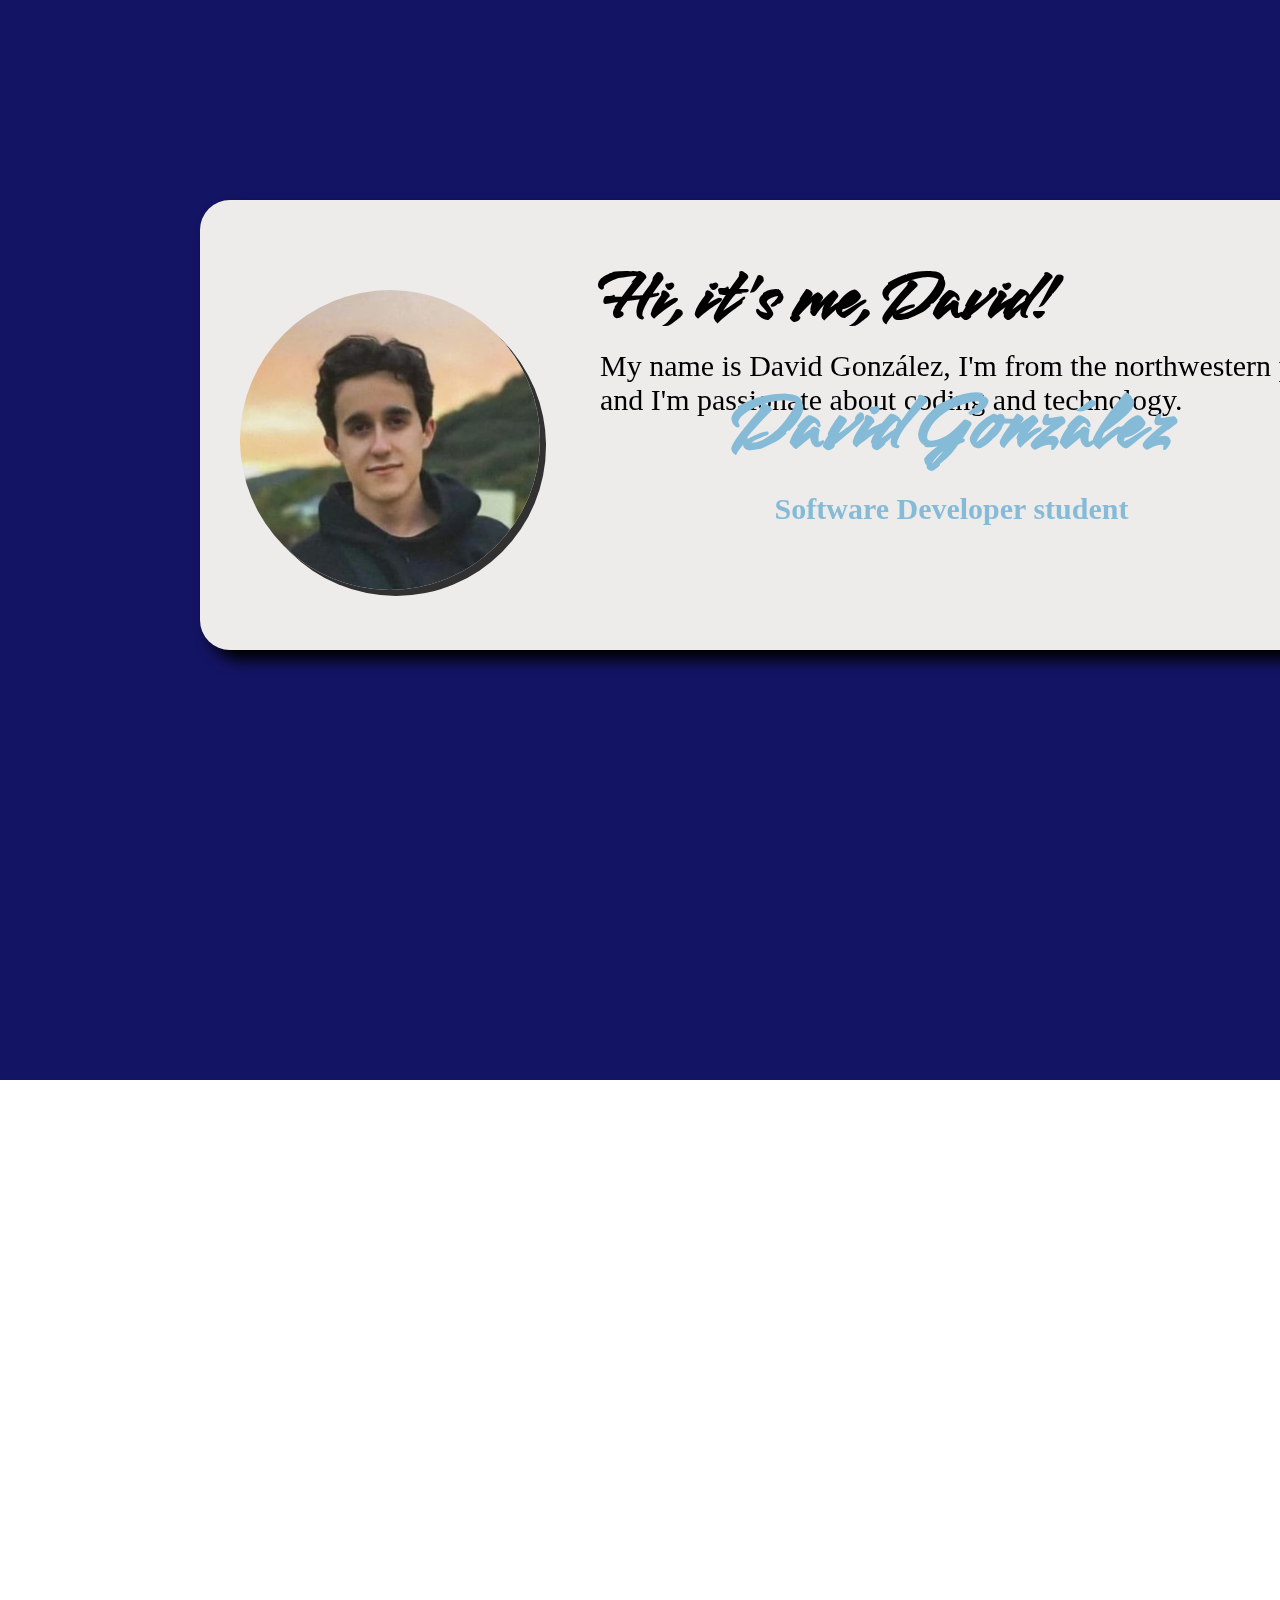
==== index.html @ 3174e76a "Update index.html" ====
<!DOCTYPE html>
<html lang="en">
    
    <head>
        <link rel="stylesheet" type="text/css" href="CSS/css.css">
        <meta name="viewport" content="width=device-width, initial-scale=1.0">
        <link rel="preconnect" href="https://fonts.googleapis.com">
        <link rel="preconnect" href="https://fonts.gstatic.com" crossorigin>
        <link href="https://fonts.googleapis.com/css2?family=Smooch&display=swap" rel="stylesheet">
    </head>
    
    <body>

        <nav>

        </nav>
        
            
            <div id="pantallaInicial">
                <div id="nombre">
                    <h1>David González</h1>
                    <h2>Software Developer student</h2>
                    <br>
                    <div id="aboutMeButton">
                        <a href="#marcador1">About me</a>
                    </div>
                </div>
            </div>
            <div id="marcador1"></div>
            <div id="aboutMeLimit">
                <div id="aboutMe">
                    <div id="whiteBackground">
                        <img src="IMG/perfil.jpg" alt="Profile Picture">
                        <h2>Hi, it's me, David!</h2>
                        <p>
                            
                            My name is David González, I'm from the northwestern part of Spain, 21 years old,<br>
                            and I'm passionate about coding and technology.
                        </p>
                    </div> 
                </div>
            </div>
            

    </body>

</html>
---- CSS/css.css ----
@keyframes aparecerSombraTexto {
    0% {
      text-shadow:0px 0px 7px rgb(0, 0, 0);
    }
    100% {
        text-shadow: 10px 10px 7px rgb(0, 0, 0);
    }
  }
  @keyframes aparecerTexto {
    0% {
        opacity: 0;
    }
    100% {
        opacity: 1;
    }
  }
  @keyframes aparecerSombraCaja {
    0% {
      box-shadow:2px 2px 7px rgb(0, 0, 0);
    }
    100% {
        box-shadow: 10px 10px 15px rgb(0, 0, 0);
    }
  }

*{
    margin: 0px;
    padding: 0px;
}
html{
    scroll-behavior: smooth;
}
body{
    height: 4000px;
    

}
#pantallaInicial{
    position: absolute;
    top: 0px;
    z-index: 1;
    width: 1903px;
    height: 1200px;
    background: url("../IMG/prueba.png") repeat 0 0;
    background-position: center;
}
#nombre{
    position: absolute;
    left: 50%;
    top: 40%;
    transform: translate(-50%, -50%);
    text-align: center;

}
#nombre h1, #nombre h2{
    margin: 10px auto;
}

#nombre h1{
    font-family: 'Smooch', cursive;
    font-size: 80px;
    color: rgb(134, 187, 216);
    animation: 1s ease-out 1s 1 aparecerSombraTexto, 3s ease-out 0s 1 aparecerTexto;
    animation-fill-mode: forwards; 
    
}
#nombre h2{
    font-size: 30px;
    color: rgb(134, 187, 216);
    animation: 1s ease-out 1s 1 aparecerSombraTexto, 3s ease-out 0s 1 aparecerTexto;
    animation-fill-mode: forwards; 
}

#nombre a{
    opacity: 0;
    width: 100px;
    height: 40px;
    border: 3px solid rgb(97, 123, 170);
    text-decoration: none;
    display: block;
    margin: auto;
    line-height: 40px;
    color: rgb(134, 187, 216);
    border-radius: 4px;
    animation: 1s ease-out 3s 1 aparecerSombraTexto, 2s ease-out 3s 1 aparecerTexto,1s ease-out 3s 1 aparecerSombraCaja;
    animation-fill-mode: forwards; 
}

#marcador1{
    position: absolute;
    top: 1200px;
}

#aboutMeLimit{
    height: 2280px;
}

#aboutMe{
    position: sticky;
    top: 0px;
    left: 0px;
    height: 1080px;
    z-index: 0;
    background-color: rgb(20, 20, 100);
}
#whiteBackground{
    position: sticky;
    top:200px;
    margin-left: 200px;
    background-color:rgb(238, 236, 235) ;
    width: 1703px;
    height: 200px;
    border-top-left-radius:30px ;
    border-bottom-left-radius:30px ;
    padding-top: 50px;
    padding-bottom: 200px;
    box-shadow: 10px 10px 15px rgb(0, 0, 0);
    display:block;
}

#whiteBackground h2{
    font-family: 'Smooch', cursive;
    font-size: 70px;
}

#whiteBackground p{
    font-size: 30px;
}

#whiteBackground h2,p{
    margin-left: 400px;
}

#whiteBackground img{
    position: absolute;
    border-radius: 50%;
    width: 300px;
    height: 300px;
    margin: 40px;
    box-shadow: 6px 6px 0px rgb(49, 49, 49);
}
/* 
$midnight-blue: rgba(20, 11, 92, 1);
$russian-violet: rgba(15, 8, 68, 1);
$rhythm: rgba(108, 111, 127, 1);
$gainsboro: rgba(219, 217, 219, 1);
$platinum: rgba(229, 235, 234, 1);

$cool-grey: rgba(140, 136, 172, 1);
$midnight-blue: rgba(20, 20, 100, 1);
$isabelline: rgba(238, 236, 235, 1);
$midnight-blue-2: rgba(19, 10, 88, 1);
$lavender-gray: rgba(185, 181, 200, 1);
*/
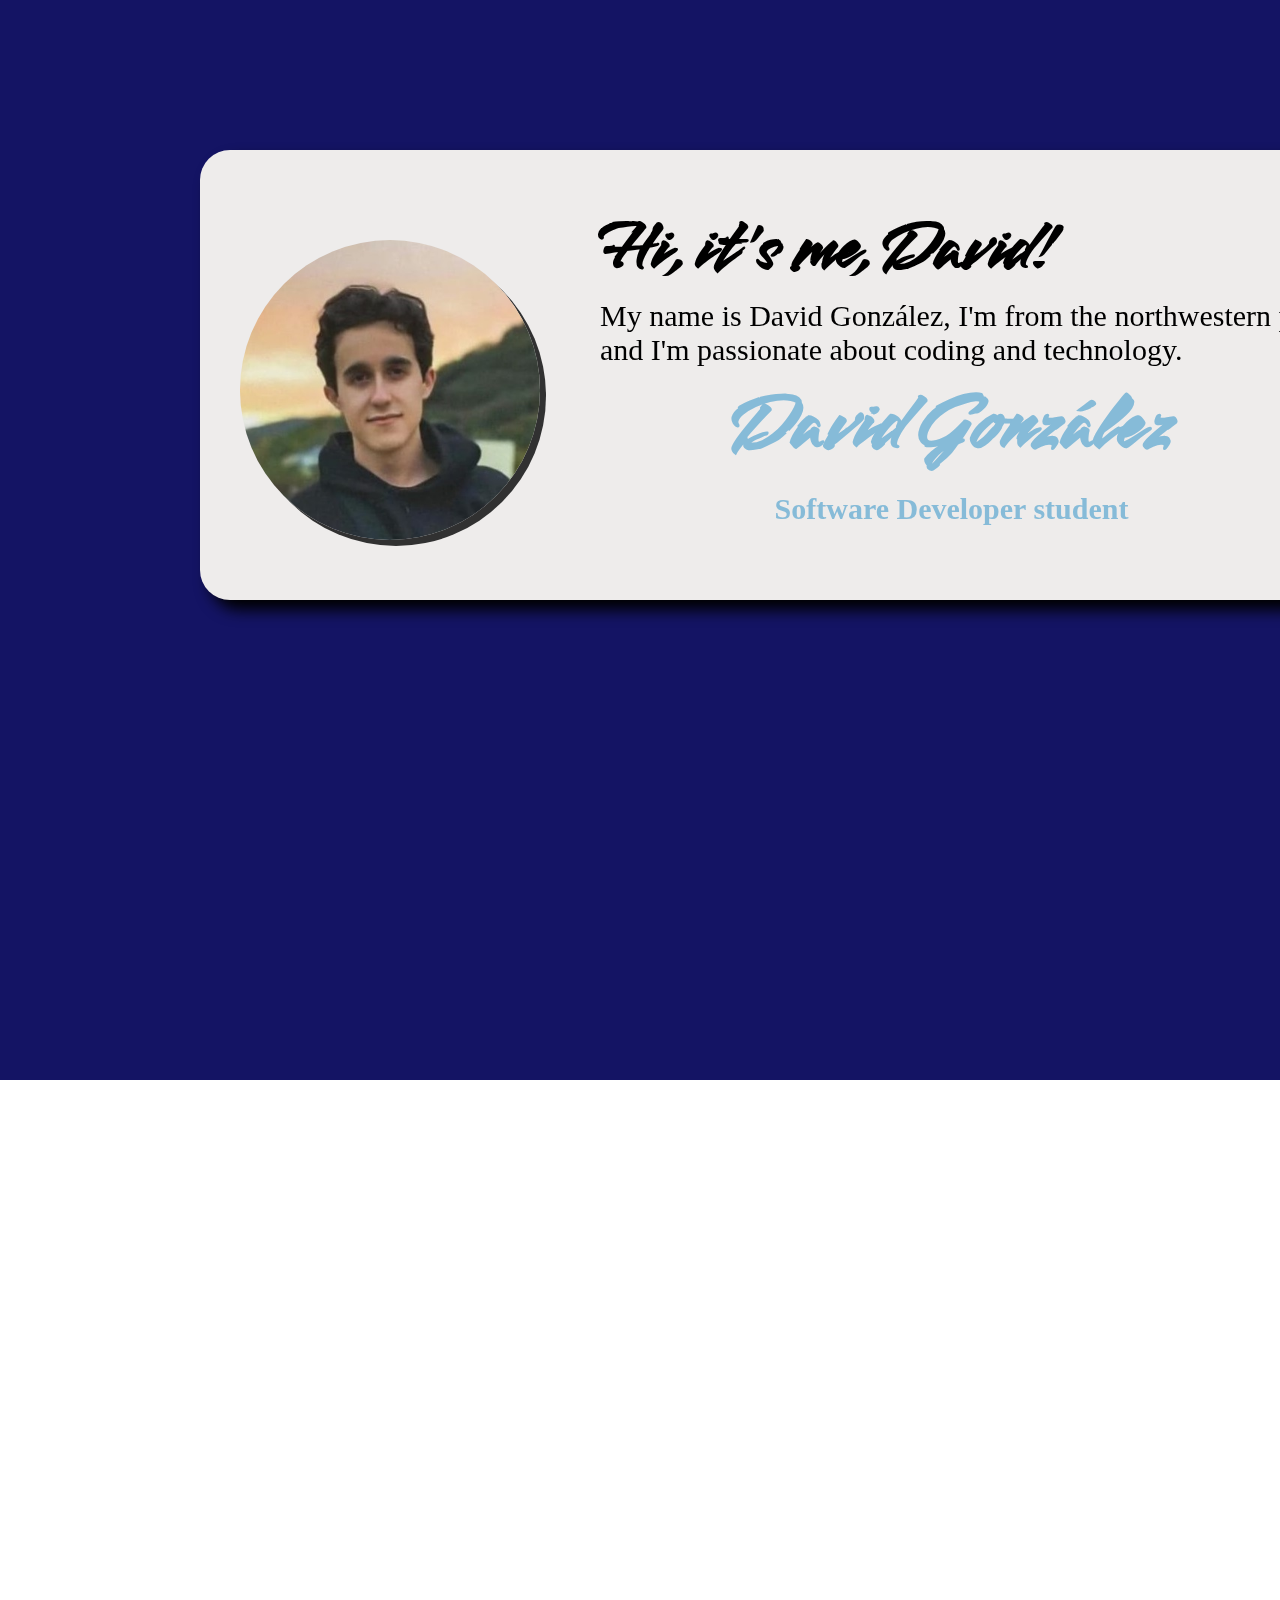
==== commit a660e119: "Update index.html" ====
--- a/index.html
+++ b/index.html
@@ -2,6 +2,7 @@
 <html lang="en">
     
     <head>
+        <script src="./JS/js.js"> </script>
         <link rel="stylesheet" type="text/css" href="CSS/css.css">
         <meta name="viewport" content="width=device-width, initial-scale=1.0">
         <link rel="preconnect" href="https://fonts.googleapis.com">
@@ -10,7 +11,7 @@
     </head>
     
     <body>
-
+        
         <nav>
 
         </nav>
@@ -29,19 +30,19 @@
             <div id="marcador1"></div>
             <div id="aboutMeLimit">
                 <div id="aboutMe">
-                    <div id="whiteBackground">
-                        <img src="IMG/perfil.jpg" alt="Profile Picture">
-                        <h2>Hi, it's me, David!</h2>
-                        <p>
-                            
-                            My name is David González, I'm from the northwestern part of Spain, 21 years old,<br>
-                            and I'm passionate about coding and technology.
-                        </p>
-                    </div> 
+                    <div id="whiteBackgroundLimit">
+                        <div id="whiteBackground">
+                            <img src="IMG/perfil.jpg" alt="Profile Picture">
+                            <h2>Hi, it's me, David!</h2>
+                            <p>
+                                
+                                My name is David González, I'm from the northwestern part of Spain, 21 years old,<br>
+                                and I'm passionate about coding and technology.
+                            </p>
+                        </div> 
+                    </div>
                 </div>
             </div>
             
 
     </body>
-
-</html>
--- a/CSS/css.css
+++ b/CSS/css.css
@@ -22,6 +22,8 @@
         box-shadow: 10px 10px 15px rgb(0, 0, 0);
     }
   }
+
+  
 
 *{
     margin: 0px;
@@ -103,6 +105,9 @@
     z-index: 0;
     background-color: rgb(20, 20, 100);
 }
+#whiteBackgroundLimit{
+    height: 600px;
+}
 #whiteBackground{
     position: sticky;
     top:200px;
@@ -145,7 +150,6 @@
 $rhythm: rgba(108, 111, 127, 1);
 $gainsboro: rgba(219, 217, 219, 1);
 $platinum: rgba(229, 235, 234, 1);
-
 $cool-grey: rgba(140, 136, 172, 1);
 $midnight-blue: rgba(20, 20, 100, 1);
 $isabelline: rgba(238, 236, 235, 1);
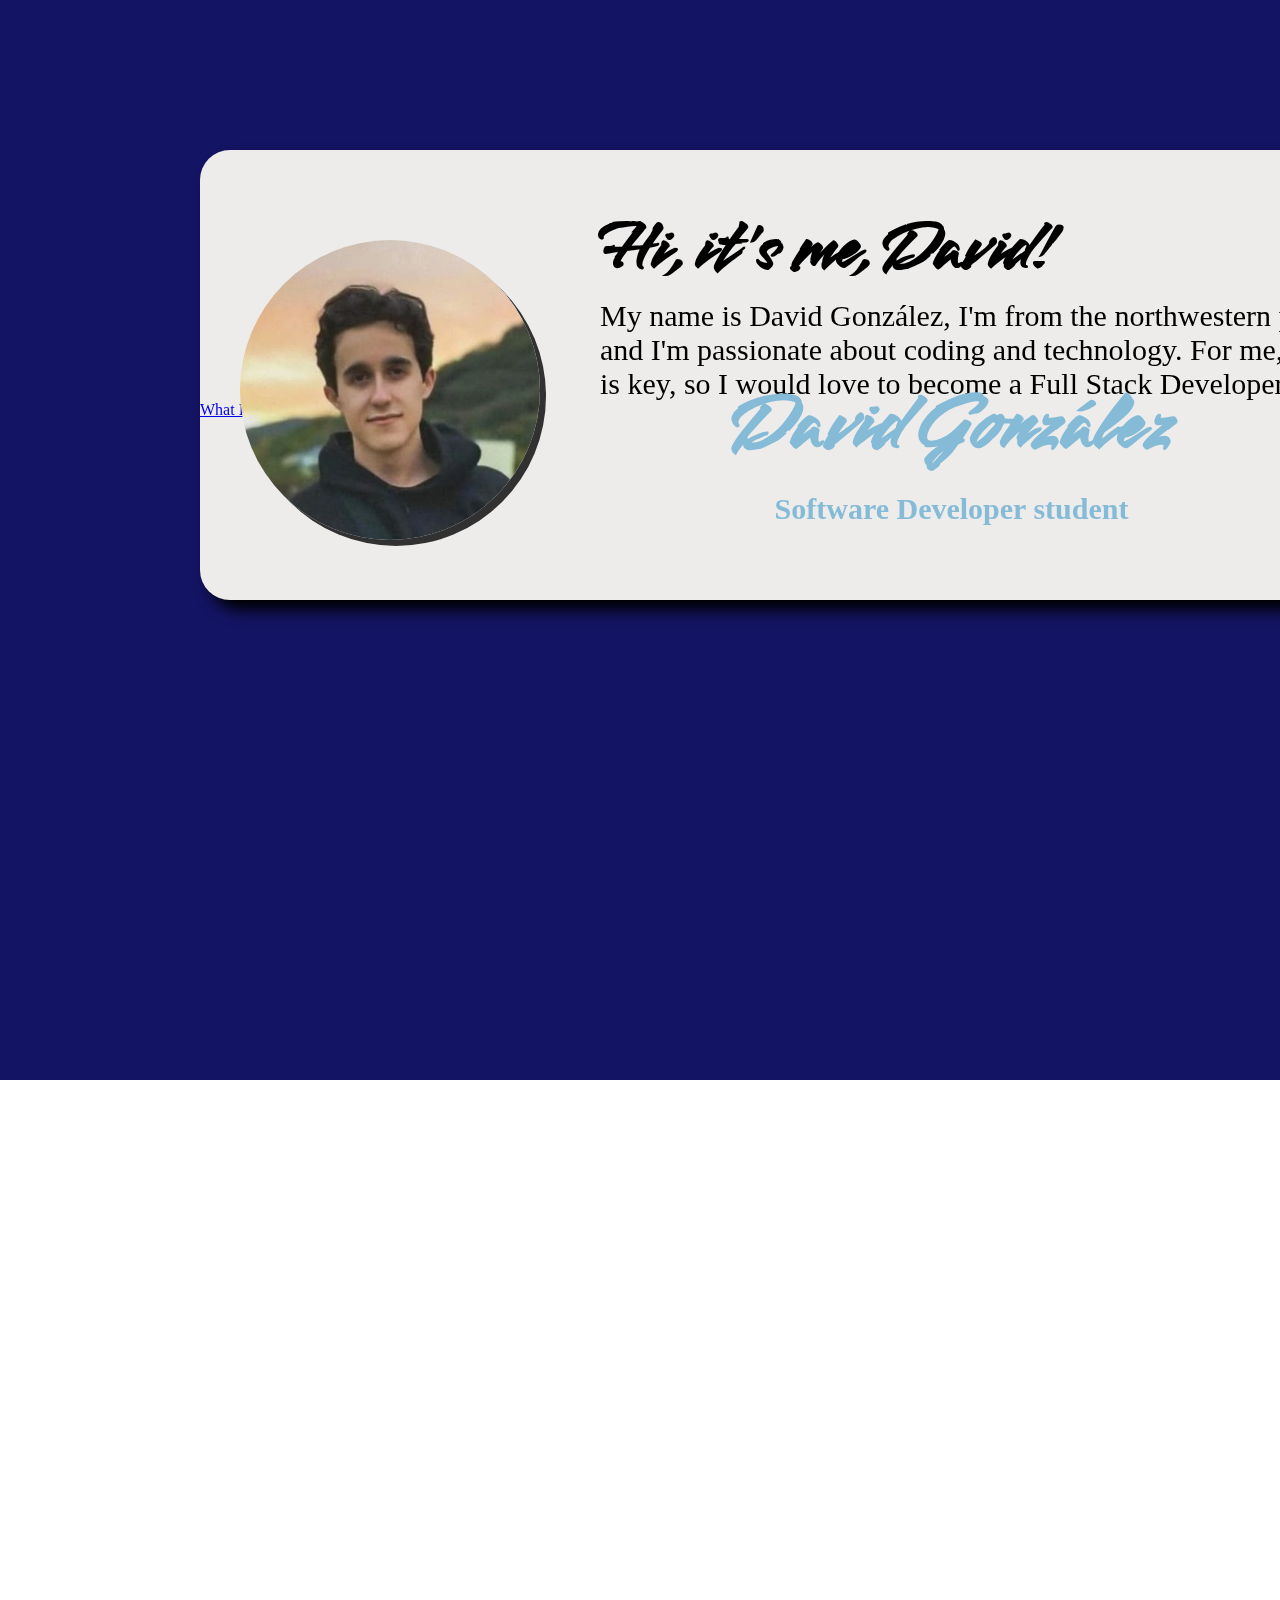
==== commit e619b1ad: "Update index.html" ====
--- a/index.html
+++ b/index.html
@@ -37,12 +37,17 @@
                             <p>
                                 
                                 My name is David González, I'm from the northwestern part of Spain, 21 years old,<br>
-                                and I'm passionate about coding and technology.
+                                and I'm passionate about coding and technology. For me, design and functionality<br>
+                                is key, so I would love to become a Full Stack Developer some day, now I'm studying.
                             </p>
+                            <div id="studyButton">
+                               <a href="#marcador2">What I'm Studying?</a>
+                            </div>
                         </div> 
                     </div>
                 </div>
             </div>
+            <div id="marcador2"></div>
             
 
     </body>
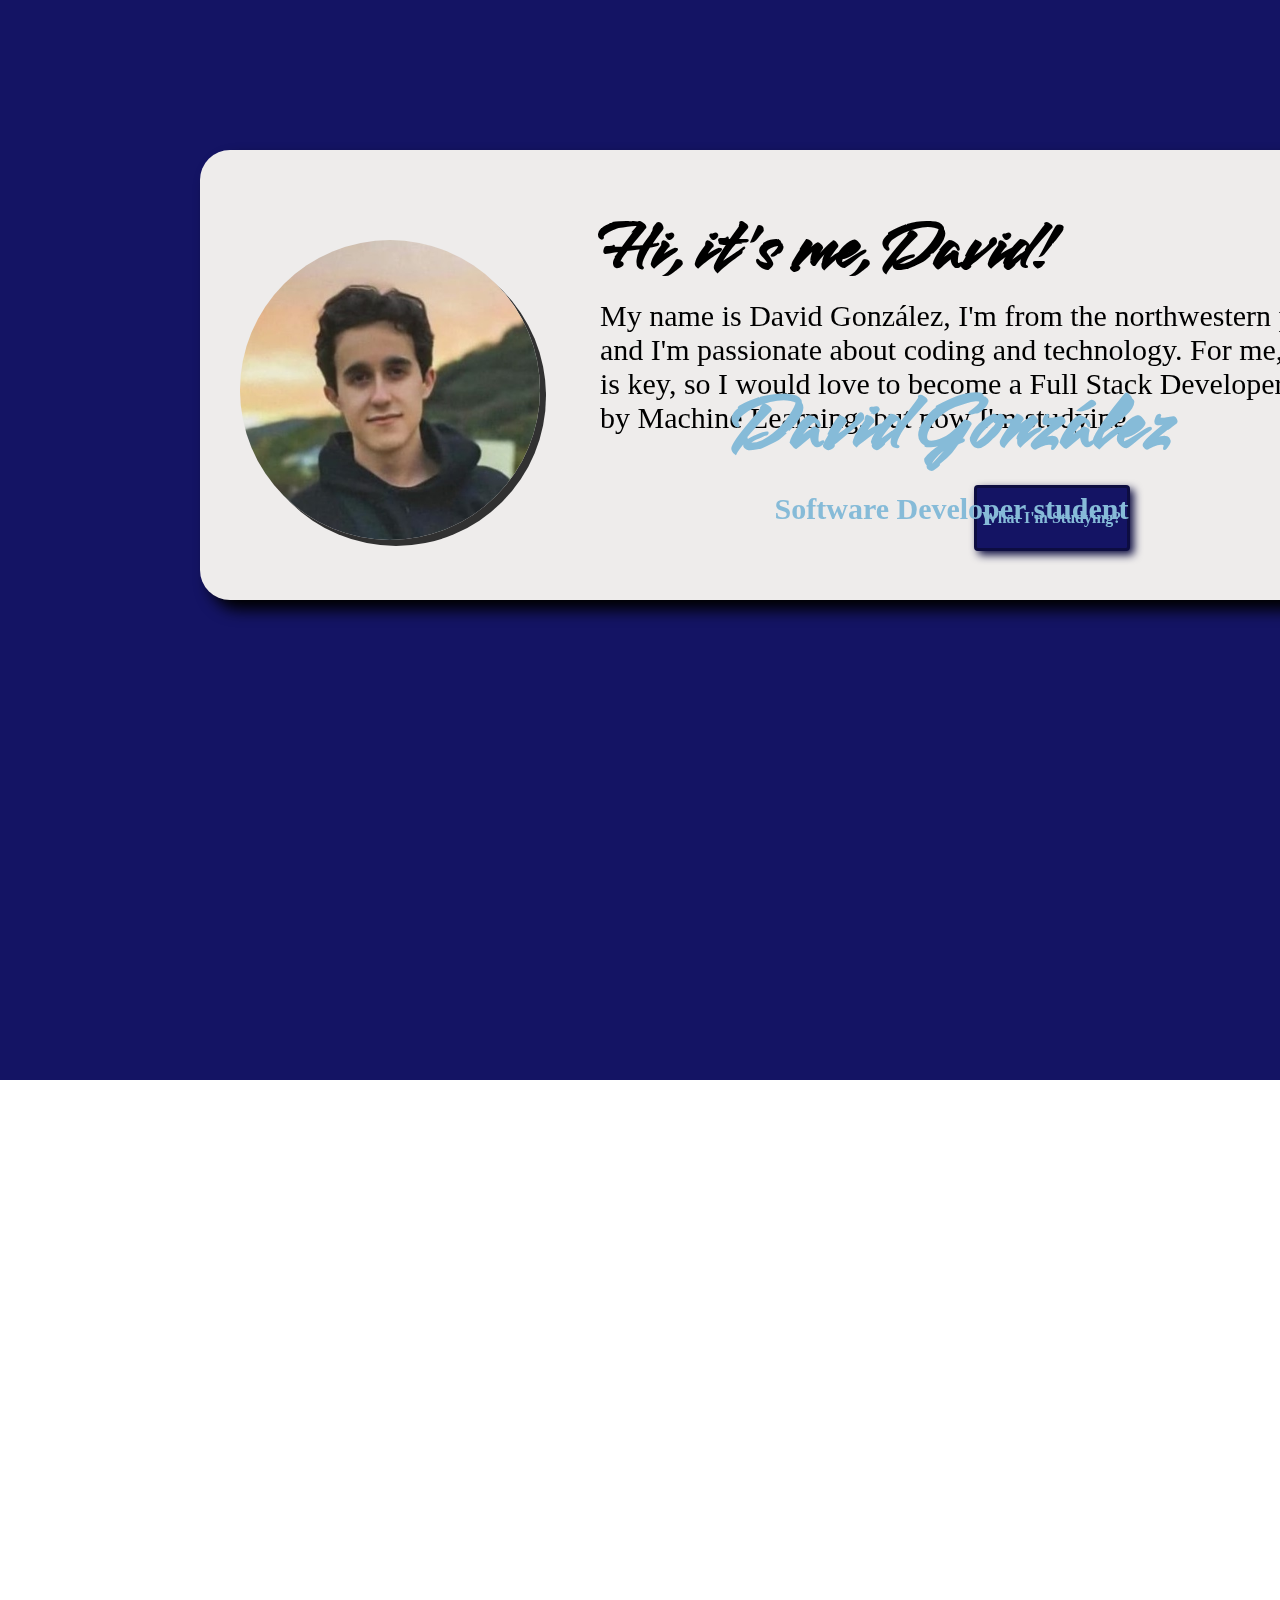
==== commit 1681d293: "Update index.html" ====
--- a/index.html
+++ b/index.html
@@ -38,7 +38,8 @@
                                 
                                 My name is David González, I'm from the northwestern part of Spain, 21 years old,<br>
                                 and I'm passionate about coding and technology. For me, design and functionality<br>
-                                is key, so I would love to become a Full Stack Developer some day, now I'm studying.
+                                is key, so I would love to become a Full Stack Developer some day and I'm intrigued<br>
+                                by Machine Learning, but now I'm studying.
                             </p>
                             <div id="studyButton">
                                <a href="#marcador2">What I'm Studying?</a>
--- a/CSS/css.css
+++ b/CSS/css.css
@@ -86,6 +86,7 @@
     border-radius: 4px;
     animation: 1s ease-out 3s 1 aparecerSombraTexto, 2s ease-out 3s 1 aparecerTexto,1s ease-out 3s 1 aparecerSombraCaja;
     animation-fill-mode: forwards; 
+    font-weight: 800;
 }
 
 #marcador1{
@@ -144,6 +145,21 @@
     margin: 40px;
     box-shadow: 6px 6px 0px rgb(49, 49, 49);
 }
+#studyButton a{
+    width: 150px;
+    height: 60px;
+    background-color: rgb(20, 20, 100) ;
+    border: 3px solid rgb(13, 13, 65);
+    text-decoration: none;
+    display: block;
+    margin: 50px auto;
+    line-height: 60px;
+    color: rgb(134, 187, 216);
+    border-radius: 4px;
+    text-align: center;
+    box-shadow: 4px 4px 8px rgb(13, 13, 65);
+    font-weight: 800;
+}
 /* 
 $midnight-blue: rgba(20, 11, 92, 1);
 $russian-violet: rgba(15, 8, 68, 1);
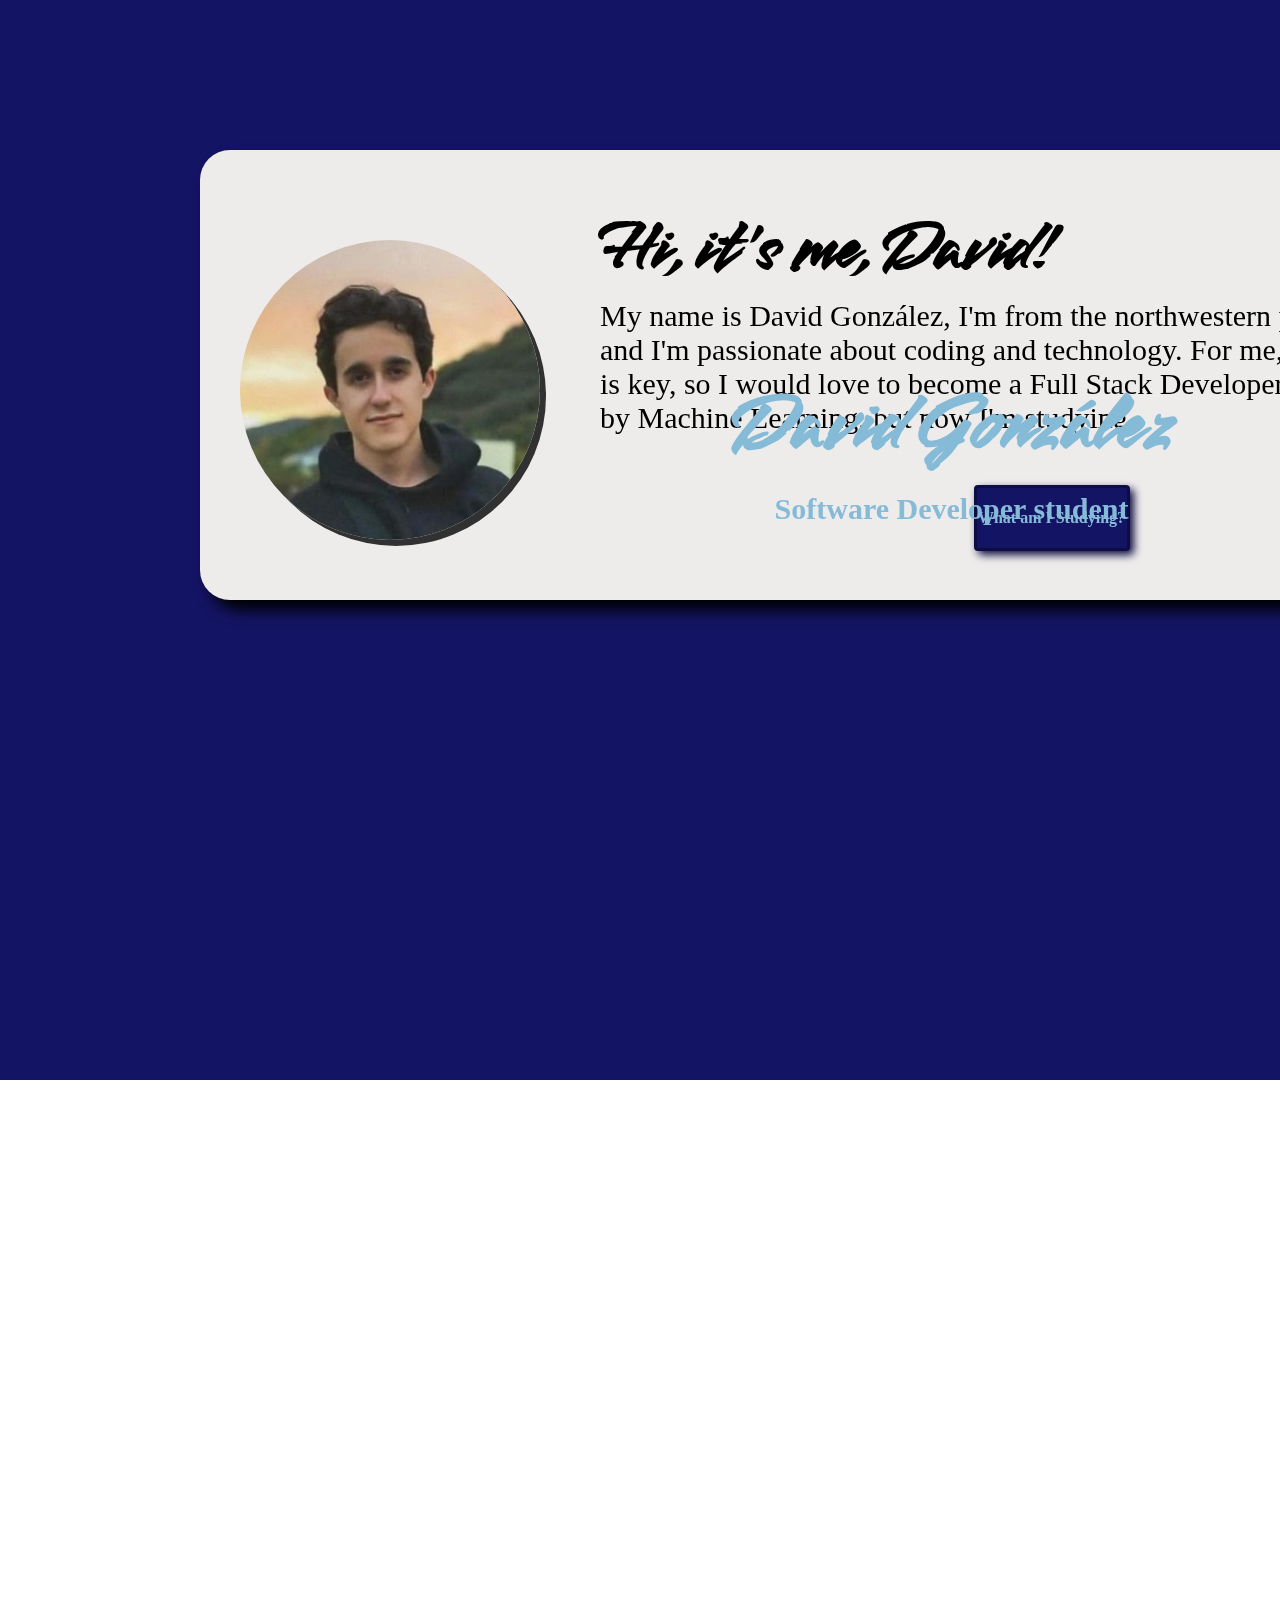
==== commit 2d85833a: "Update index.html" ====
--- a/index.html
+++ b/index.html
@@ -42,7 +42,7 @@
                                 by Machine Learning, but now I'm studying.
                             </p>
                             <div id="studyButton">
-                               <a href="#marcador2">What I'm Studying?</a>
+                               <a href="#marcador2">What am I Studying?</a>
                             </div>
                         </div> 
                     </div>
--- a/CSS/css.css
+++ b/CSS/css.css
@@ -145,6 +145,7 @@
     margin: 40px;
     box-shadow: 6px 6px 0px rgb(49, 49, 49);
 }
+
 #studyButton a{
     width: 150px;
     height: 60px;
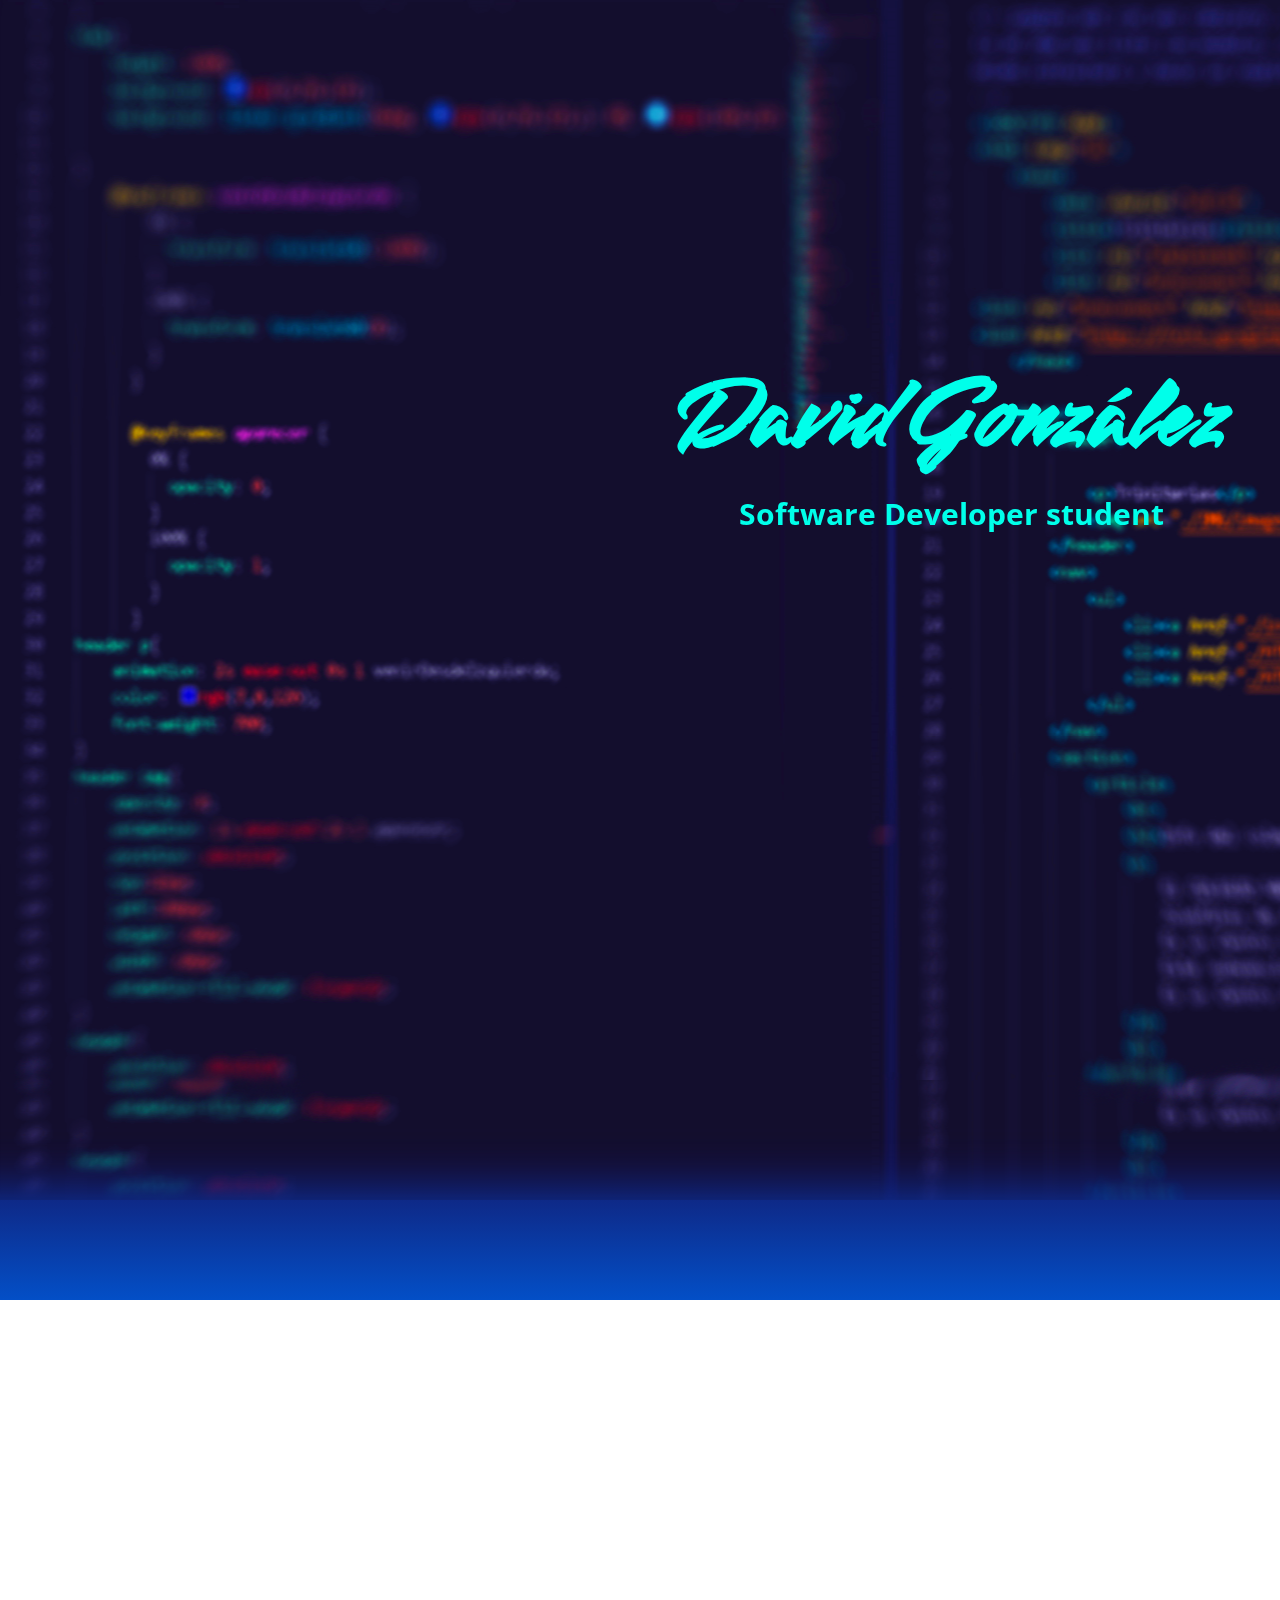
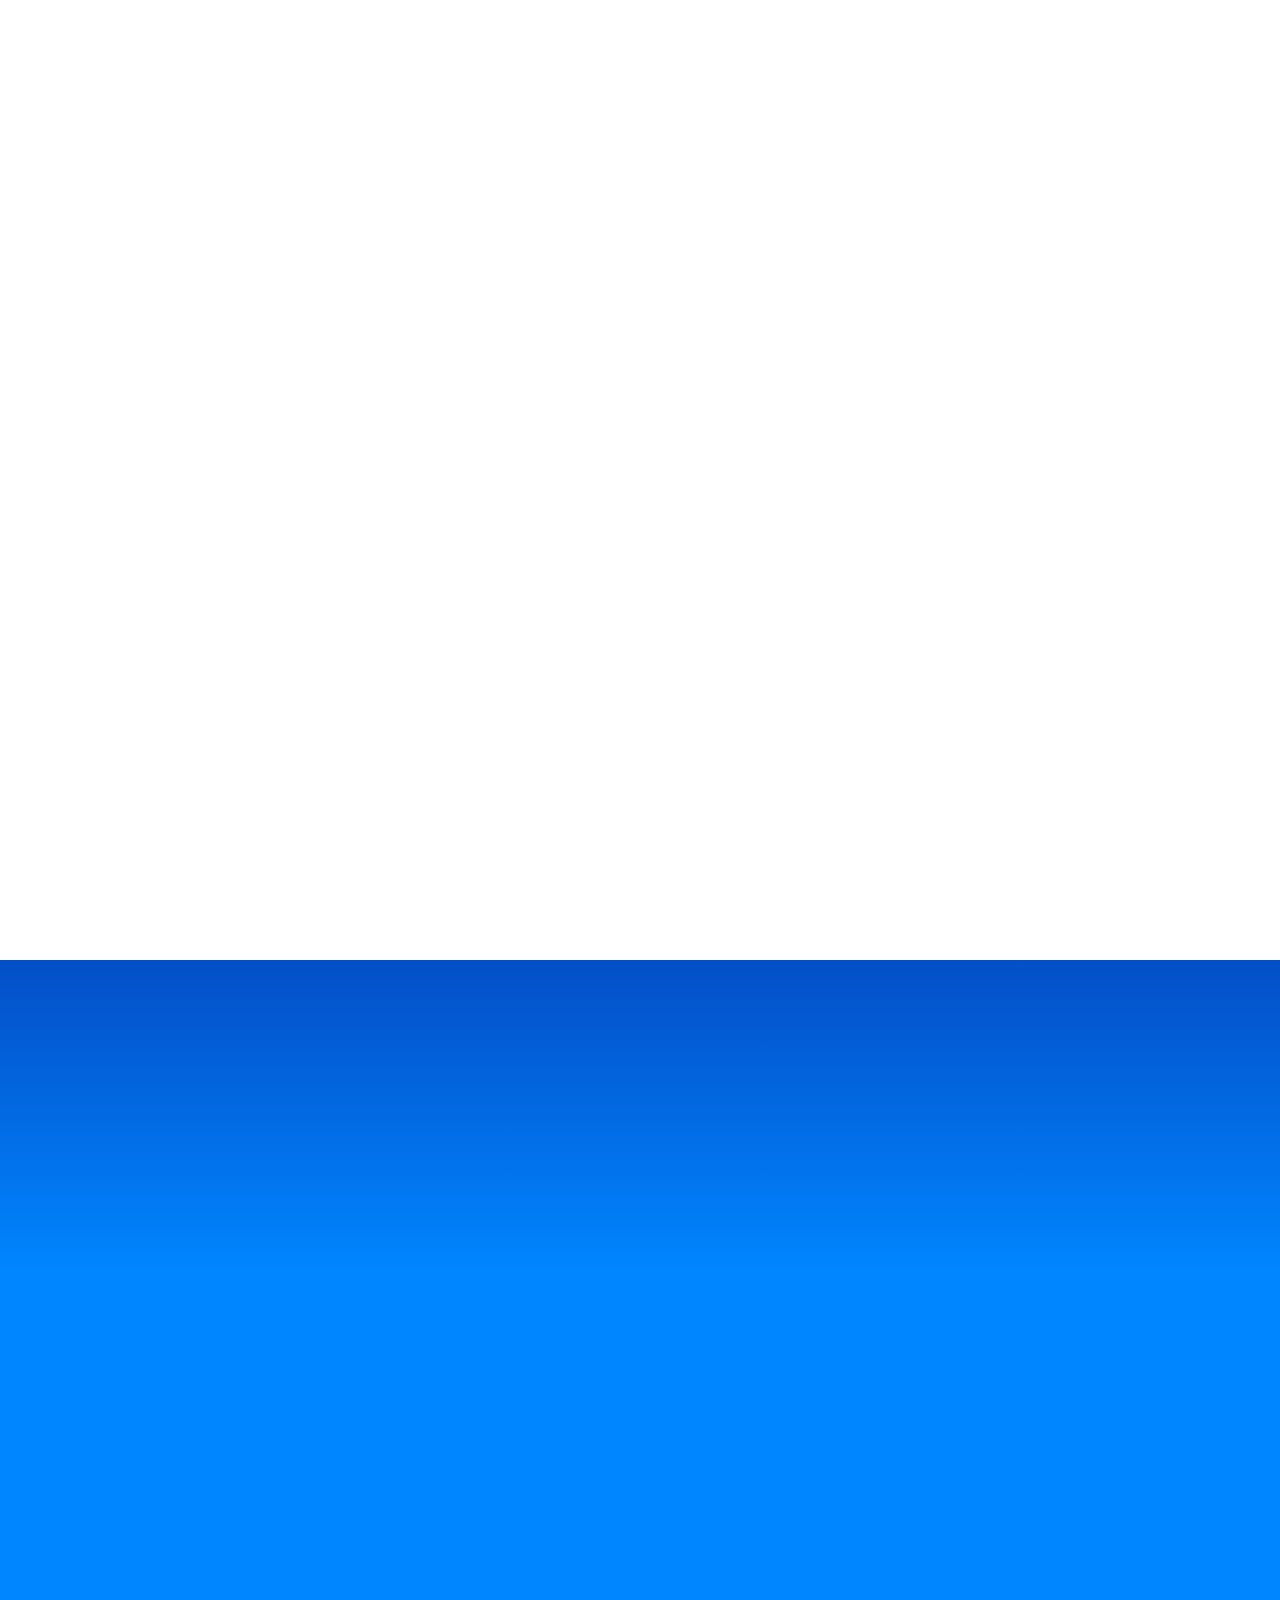
==== commit 89c9511a: "Update index.html" ====
--- a/index.html
+++ b/index.html
@@ -4,10 +4,11 @@
     <head>
         <script src="./JS/js.js"> </script>
         <link rel="stylesheet" type="text/css" href="CSS/css.css">
-        <meta name="viewport" content="width=device-width, initial-scale=1.0">
+        <meta name="viewport" content="width=device-width, initial-scale=1, maximum-scale=1, minimum-scale=1" />
         <link rel="preconnect" href="https://fonts.googleapis.com">
         <link rel="preconnect" href="https://fonts.gstatic.com" crossorigin>
-        <link href="https://fonts.googleapis.com/css2?family=Smooch&display=swap" rel="stylesheet">
+        <link href="https://fonts.googleapis.com/css2?family=Open+Sans:ital,wght@1,500&family=Smooch&display=swap" rel="stylesheet">
+
     </head>
     
     <body>
@@ -49,6 +50,8 @@
                 </div>
             </div>
             <div id="marcador2"></div>
-            
+            <div id="study">
+
+            </div>
 
     </body>
--- a/CSS/css.css
+++ b/CSS/css.css
@@ -1,9 +1,9 @@
 @keyframes aparecerSombraTexto {
     0% {
-      text-shadow:0px 0px 7px rgb(0, 0, 0);
+      text-shadow:0px 0px 0px rgb(0, 0, 0);
     }
     100% {
-        text-shadow: 10px 10px 7px rgb(0, 0, 0);
+        text-shadow: 4px 4px 0px #6F2DA8;
     }
   }
   @keyframes aparecerTexto {
@@ -34,7 +34,7 @@
 }
 body{
     height: 4000px;
-    
+    font-family: 'Open Sans', sans-serif;
 
 }
 #pantallaInicial{
@@ -55,56 +55,69 @@
 
 }
 #nombre h1, #nombre h2{
-    margin: 10px auto;
+    margin: 4px auto;
 }
 
 #nombre h1{
     font-family: 'Smooch', cursive;
-    font-size: 80px;
-    color: rgb(134, 187, 216);
+    font-size: 100px;
+    color: rgb(0, 255, 234);
     animation: 1s ease-out 1s 1 aparecerSombraTexto, 3s ease-out 0s 1 aparecerTexto;
     animation-fill-mode: forwards; 
-    
+    font-weight: 900;
 }
 #nombre h2{
     font-size: 30px;
-    color: rgb(134, 187, 216);
+    color: rgb(0, 255, 234);
     animation: 1s ease-out 1s 1 aparecerSombraTexto, 3s ease-out 0s 1 aparecerTexto;
     animation-fill-mode: forwards; 
 }
 
 #nombre a{
+    background-color: #6f2da825 ;
     opacity: 0;
-    width: 100px;
-    height: 40px;
+    width: 120px;
+    height: 50px;
     border: 3px solid rgb(97, 123, 170);
     text-decoration: none;
     display: block;
     margin: auto;
-    line-height: 40px;
-    color: rgb(134, 187, 216);
-    border-radius: 4px;
-    animation: 1s ease-out 3s 1 aparecerSombraTexto, 2s ease-out 3s 1 aparecerTexto,1s ease-out 3s 1 aparecerSombraCaja;
+    line-height: 45px;
+    color: rgb(0, 204, 187);
+    border-radius: 40px;
+    animation: 2s ease-out 3s 1 aparecerTexto,1s ease-out 3s 1 aparecerSombraCaja;
     animation-fill-mode: forwards; 
-    font-weight: 800;
-}
-
+    font-weight: 600;
+    transition: 0.3s;
+}
+
+#nombre a:hover{
+    border: 3px solid rgb(72, 92, 129);
+    background-color: #6f2da810 ;
+    transition: 0.3s;
+}
+
+#nombre a:active{
+    box-shadow:0px 0px 7px rgb(0, 0, 0);
+    transition: 0.5s;
+}
 #marcador1{
     position: absolute;
     top: 1200px;
 }
 
 #aboutMeLimit{
-    height: 2280px;
+    height: 2560px;
 }
 
 #aboutMe{
     position: sticky;
     top: 0px;
     left: 0px;
-    height: 1080px;
+    height: 1300px;
     z-index: 0;
-    background-color: rgb(20, 20, 100);
+    background: rgb(19,14,45);
+background: linear-gradient(180deg, rgba(19,14,45,1) 5%, rgba(20,20,100,1) 88%, rgba(3,79,199,1) 100%);
 }
 #whiteBackgroundLimit{
     height: 600px;
@@ -147,7 +160,7 @@
 }
 
 #studyButton a{
-    width: 150px;
+    width: 180px;
     height: 60px;
     background-color: rgb(20, 20, 100) ;
     border: 3px solid rgb(13, 13, 65);
@@ -156,11 +169,21 @@
     margin: 50px auto;
     line-height: 60px;
     color: rgb(134, 187, 216);
-    border-radius: 4px;
+    border-radius: 60px;
     text-align: center;
     box-shadow: 4px 4px 8px rgb(13, 13, 65);
     font-weight: 800;
 }
+
+#study{
+    height: 1080px;
+    width: 1900px;
+    background: rgb(3,79,199);
+    background: linear-gradient(180deg, rgba(3,79,199,1) 0%, rgba(0,134,255,1) 29%);
+}
+
+
+
 /* 
 $midnight-blue: rgba(20, 11, 92, 1);
 $russian-violet: rgba(15, 8, 68, 1);
@@ -172,4 +195,10 @@
 $isabelline: rgba(238, 236, 235, 1);
 $midnight-blue-2: rgba(19, 10, 88, 1);
 $lavender-gray: rgba(185, 181, 200, 1);
+
+$dark-turquoise: rgba(44, 226, 230, 1);
+$magenta-dye: rgba(204, 4, 117, 1);
+$dark-violet: rgba(148, 0, 202, 1);
+$flickr-blue: rgba(2, 94, 235, 1);
+$dark-turquoise-2: rgba(46, 215, 230, 1);
 */
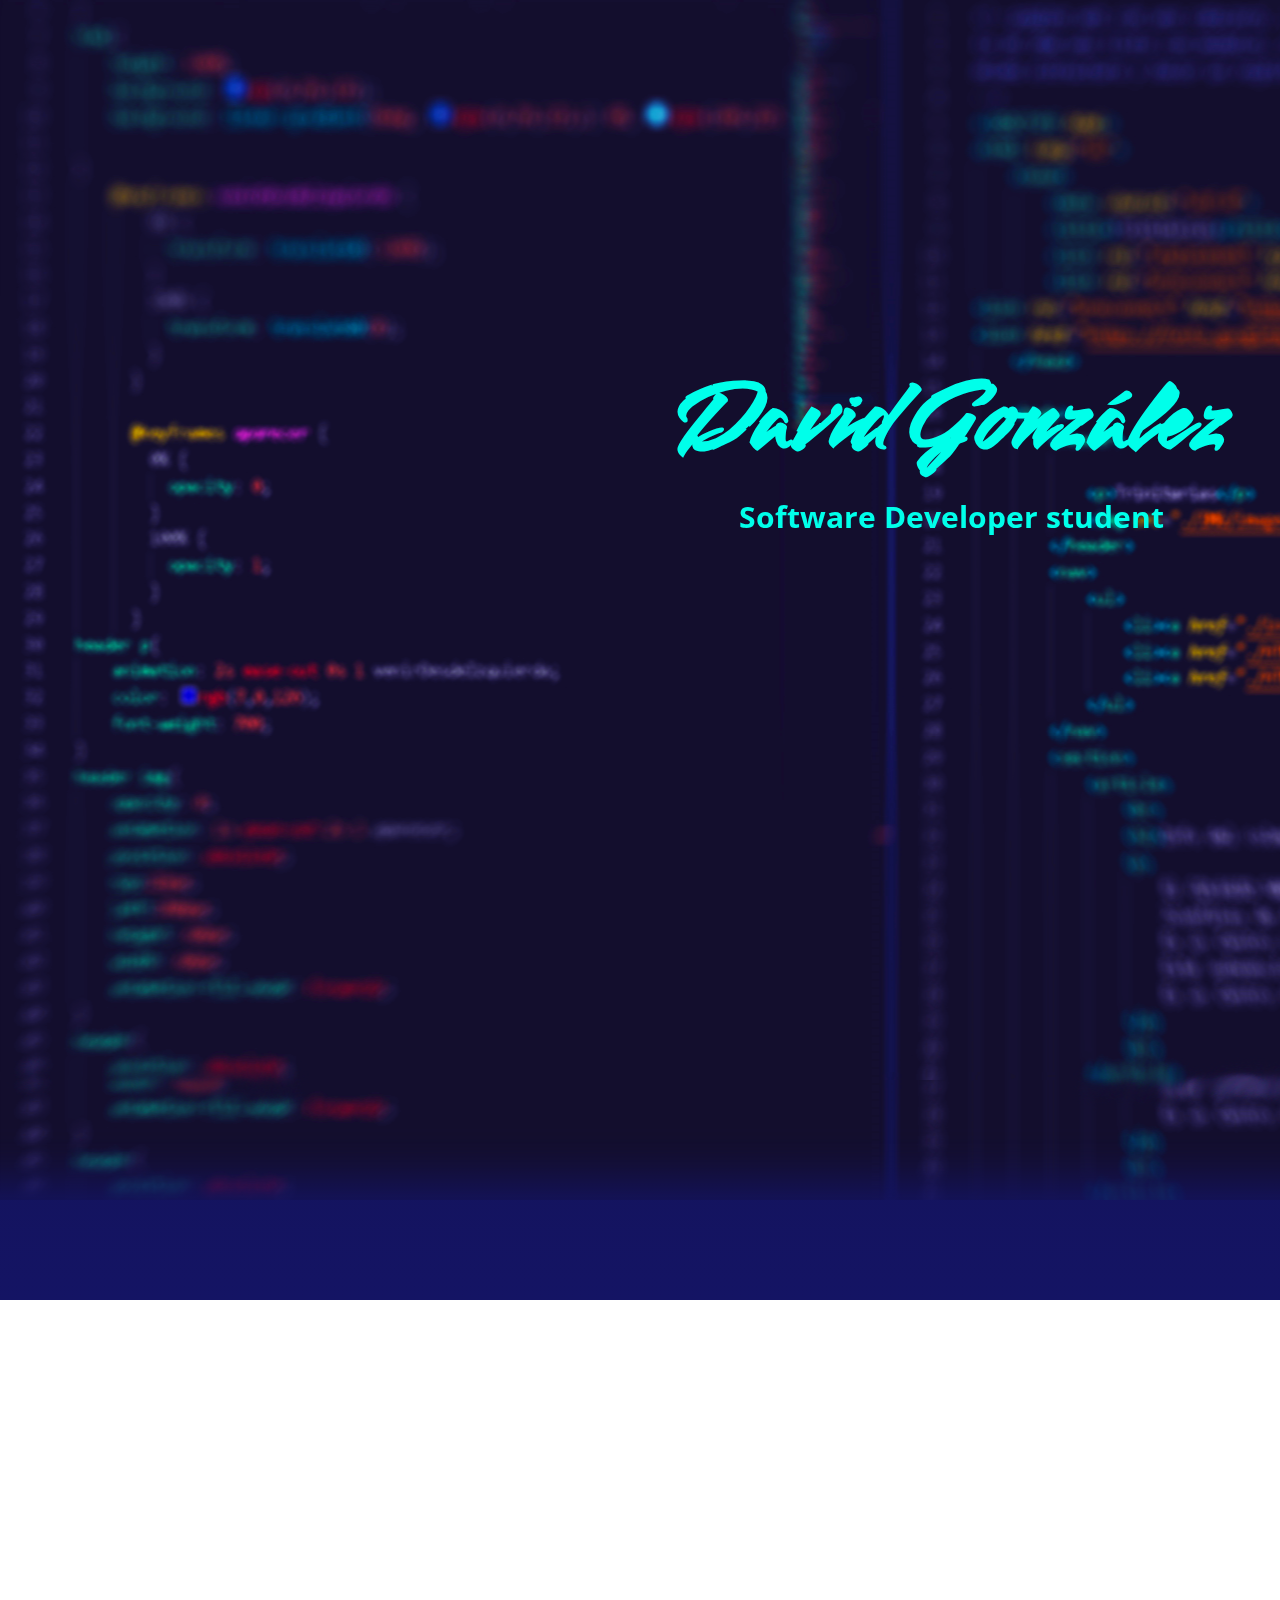
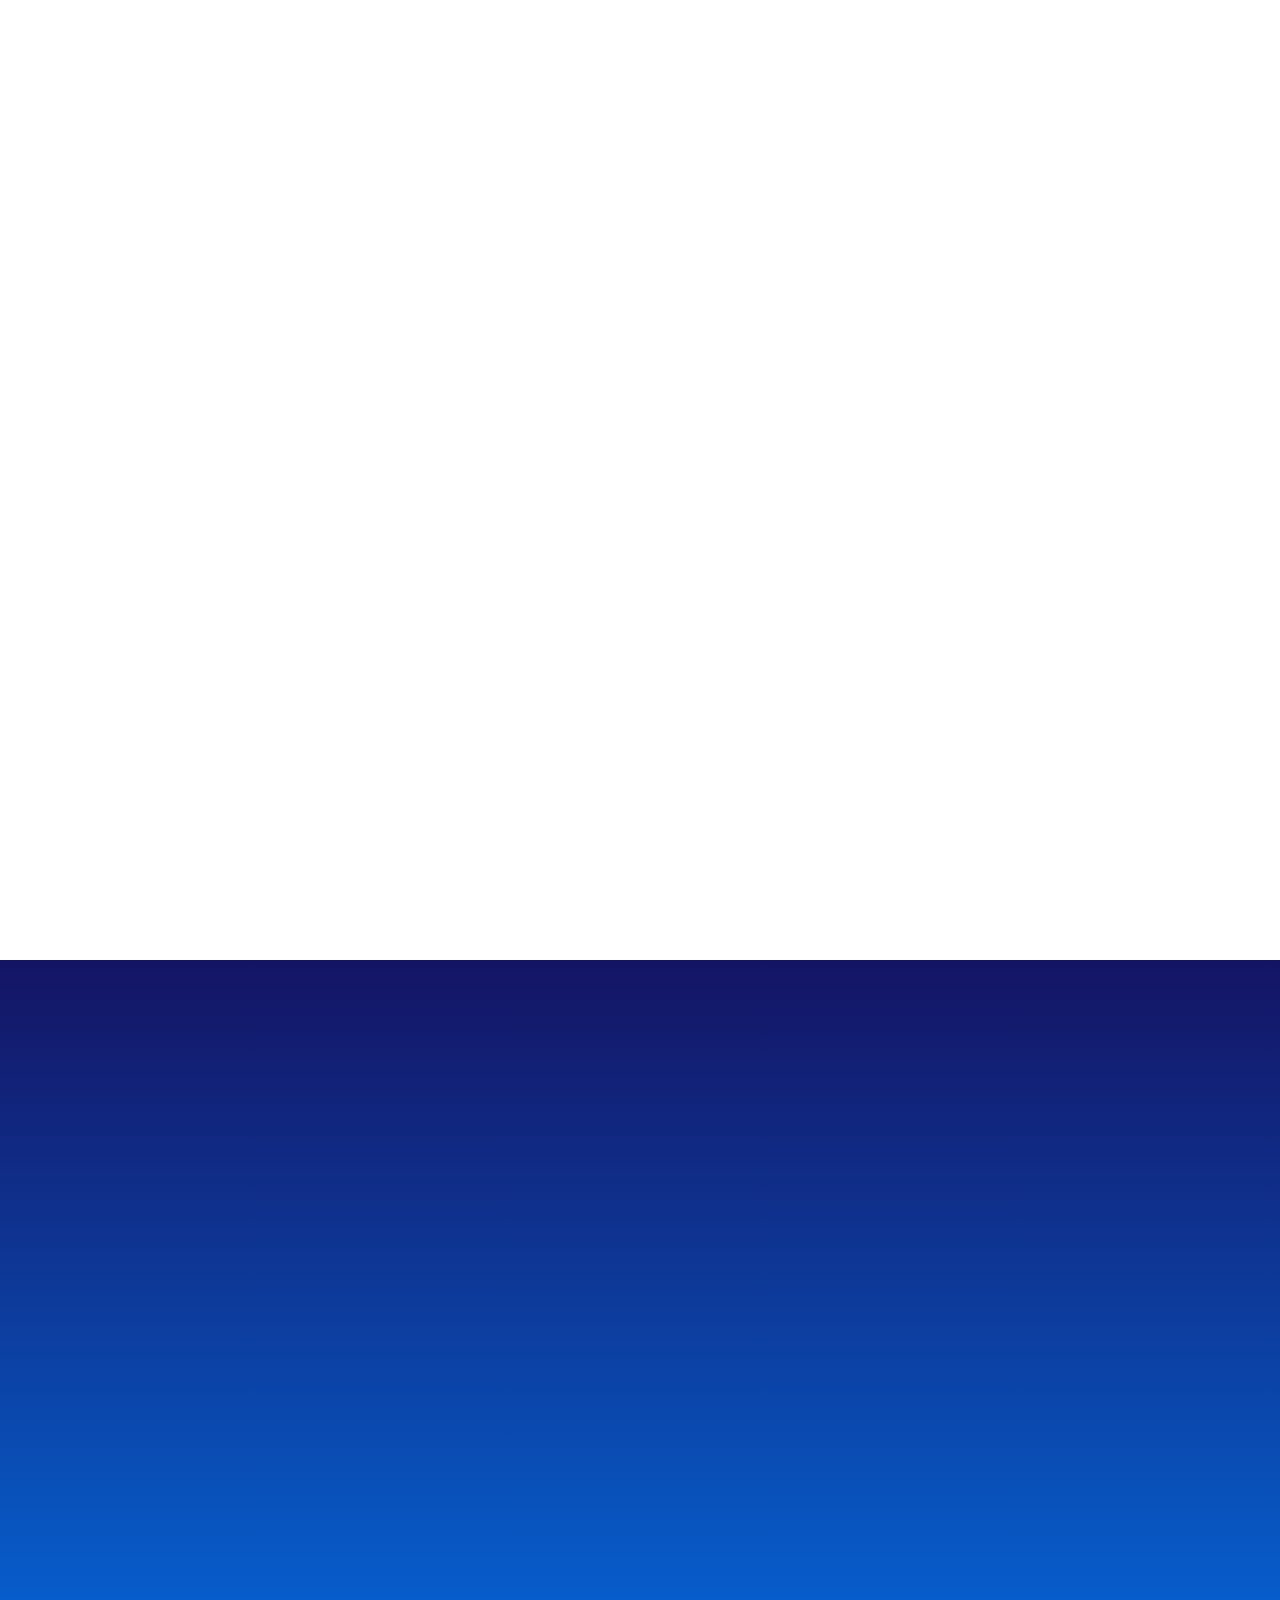
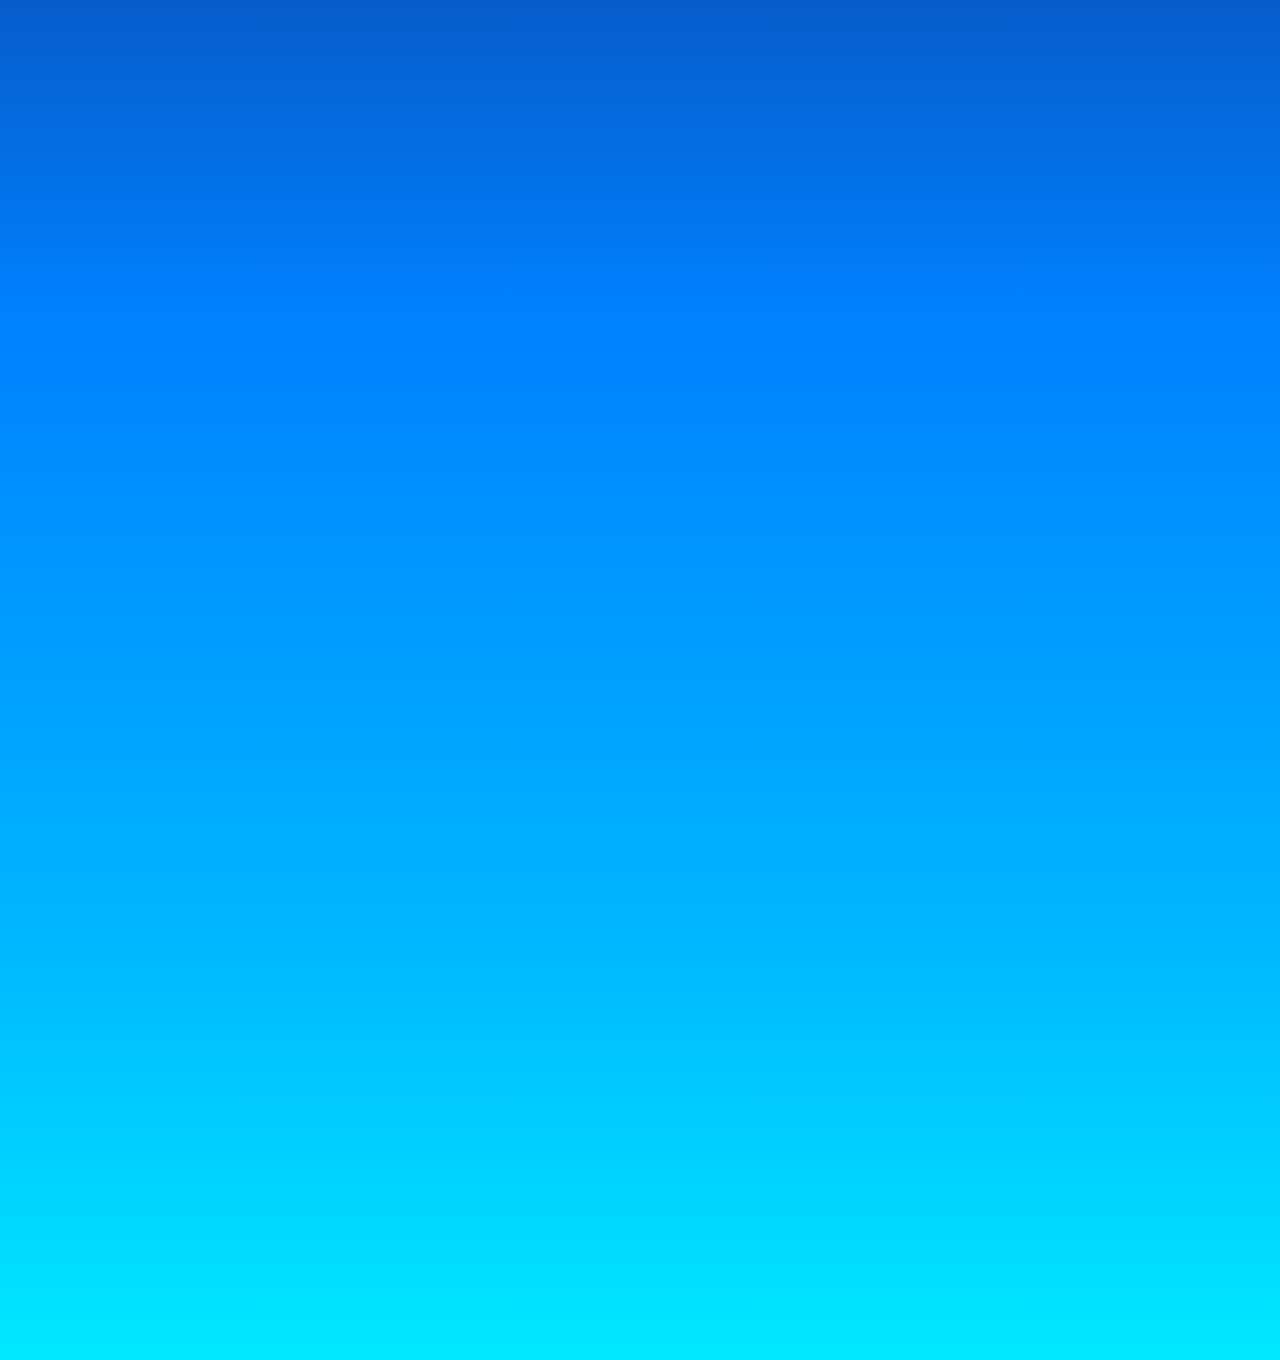
==== commit edfefc83: "Update index.html" ====
--- a/index.html
+++ b/index.html
@@ -37,9 +37,9 @@
                             <h2>Hi, it's me, David!</h2>
                             <p>
                                 
-                                My name is David González, I'm from the northwestern part of Spain, 21 years old,<br>
-                                and I'm passionate about coding and technology. For me, design and functionality<br>
-                                is key, so I would love to become a Full Stack Developer some day and I'm intrigued<br>
+                                My name is David González, I'm from the northwestern part of Spain, 21 years old,
+                                and I'm passionate about coding and technology. For me, design and functionality
+                                is key, so I would love to become a Full Stack Developer some day and I'm intrigued
                                 by Machine Learning, but now I'm studying.
                             </p>
                             <div id="studyButton">
--- a/CSS/css.css
+++ b/CSS/css.css
@@ -28,12 +28,13 @@
 *{
     margin: 0px;
     padding: 0px;
+    box-sizing: border-box;
 }
 html{
     scroll-behavior: smooth;
 }
 body{
-    height: 4000px;
+
     font-family: 'Open Sans', sans-serif;
 
 }
@@ -113,11 +114,11 @@
 #aboutMe{
     position: sticky;
     top: 0px;
-    left: 0px;
     height: 1300px;
+    width: fit-content;
     z-index: 0;
     background: rgb(19,14,45);
-background: linear-gradient(180deg, rgba(19,14,45,1) 5%, rgba(20,20,100,1) 88%, rgba(3,79,199,1) 100%);
+background: linear-gradient(180deg, rgba(19,14,45,1) 5%, rgba(20,20,100,1) 100%);
 }
 #whiteBackgroundLimit{
     height: 600px;
@@ -125,16 +126,17 @@
 #whiteBackground{
     position: sticky;
     top:200px;
+    height: fit-content;
     margin-left: 200px;
     background-color:rgb(238, 236, 235) ;
-    width: 1703px;
-    height: 200px;
+    width: fit-content;
     border-top-left-radius:30px ;
     border-bottom-left-radius:30px ;
-    padding-top: 50px;
-    padding-bottom: 200px;
+    padding-bottom: 10px;
     box-shadow: 10px 10px 15px rgb(0, 0, 0);
     display:block;
+    word-break: break-word;
+    padding-right: 30px;
 }
 
 #whiteBackground h2{
@@ -176,10 +178,10 @@
 }
 
 #study{
-    height: 1080px;
+    height: 2000px;
     width: 1900px;
-    background: rgb(3,79,199);
-    background: linear-gradient(180deg, rgba(3,79,199,1) 0%, rgba(0,134,255,1) 29%);
+    background: rgb(20,20,100);
+background: linear-gradient(180deg, rgba(20,20,100,1) 0%, rgba(0,129,255,1) 48%, rgba(0,181,255,1) 78%, rgba(0,232,255,1) 100%);
 }
 
 
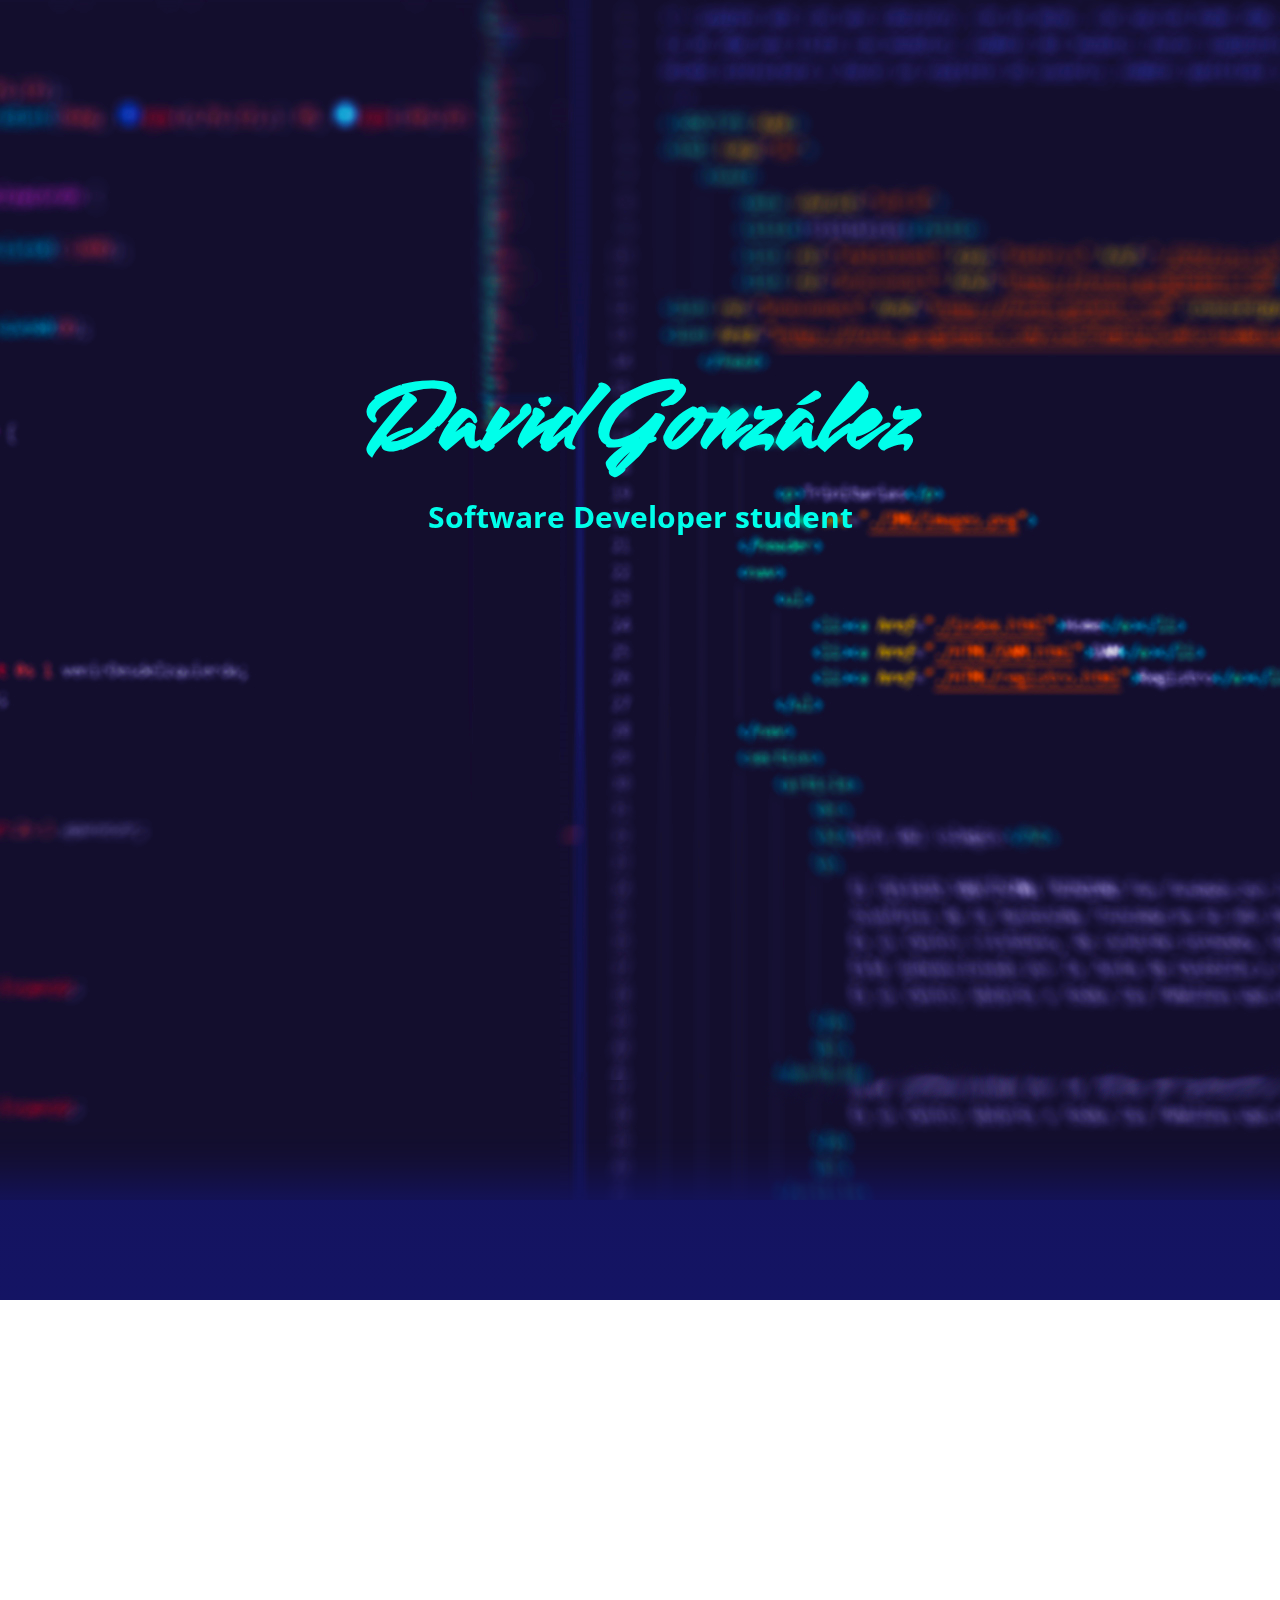
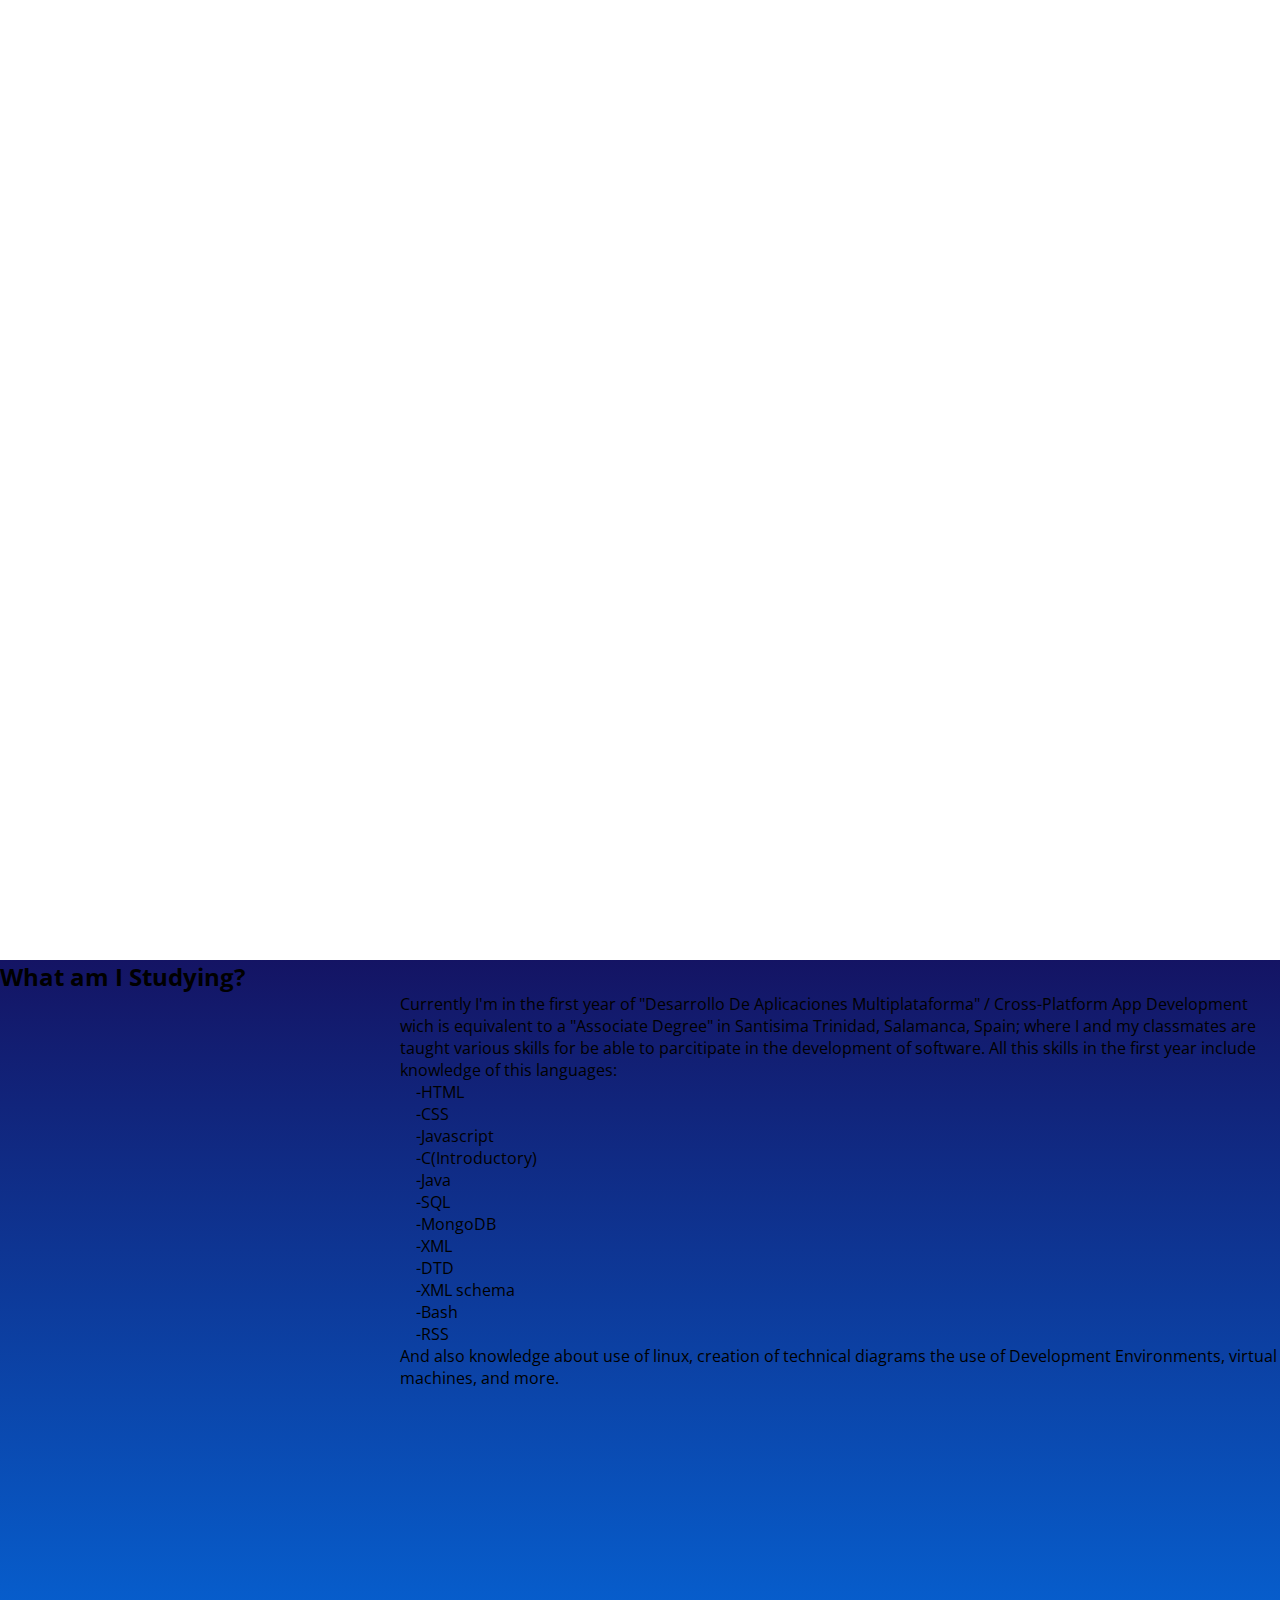
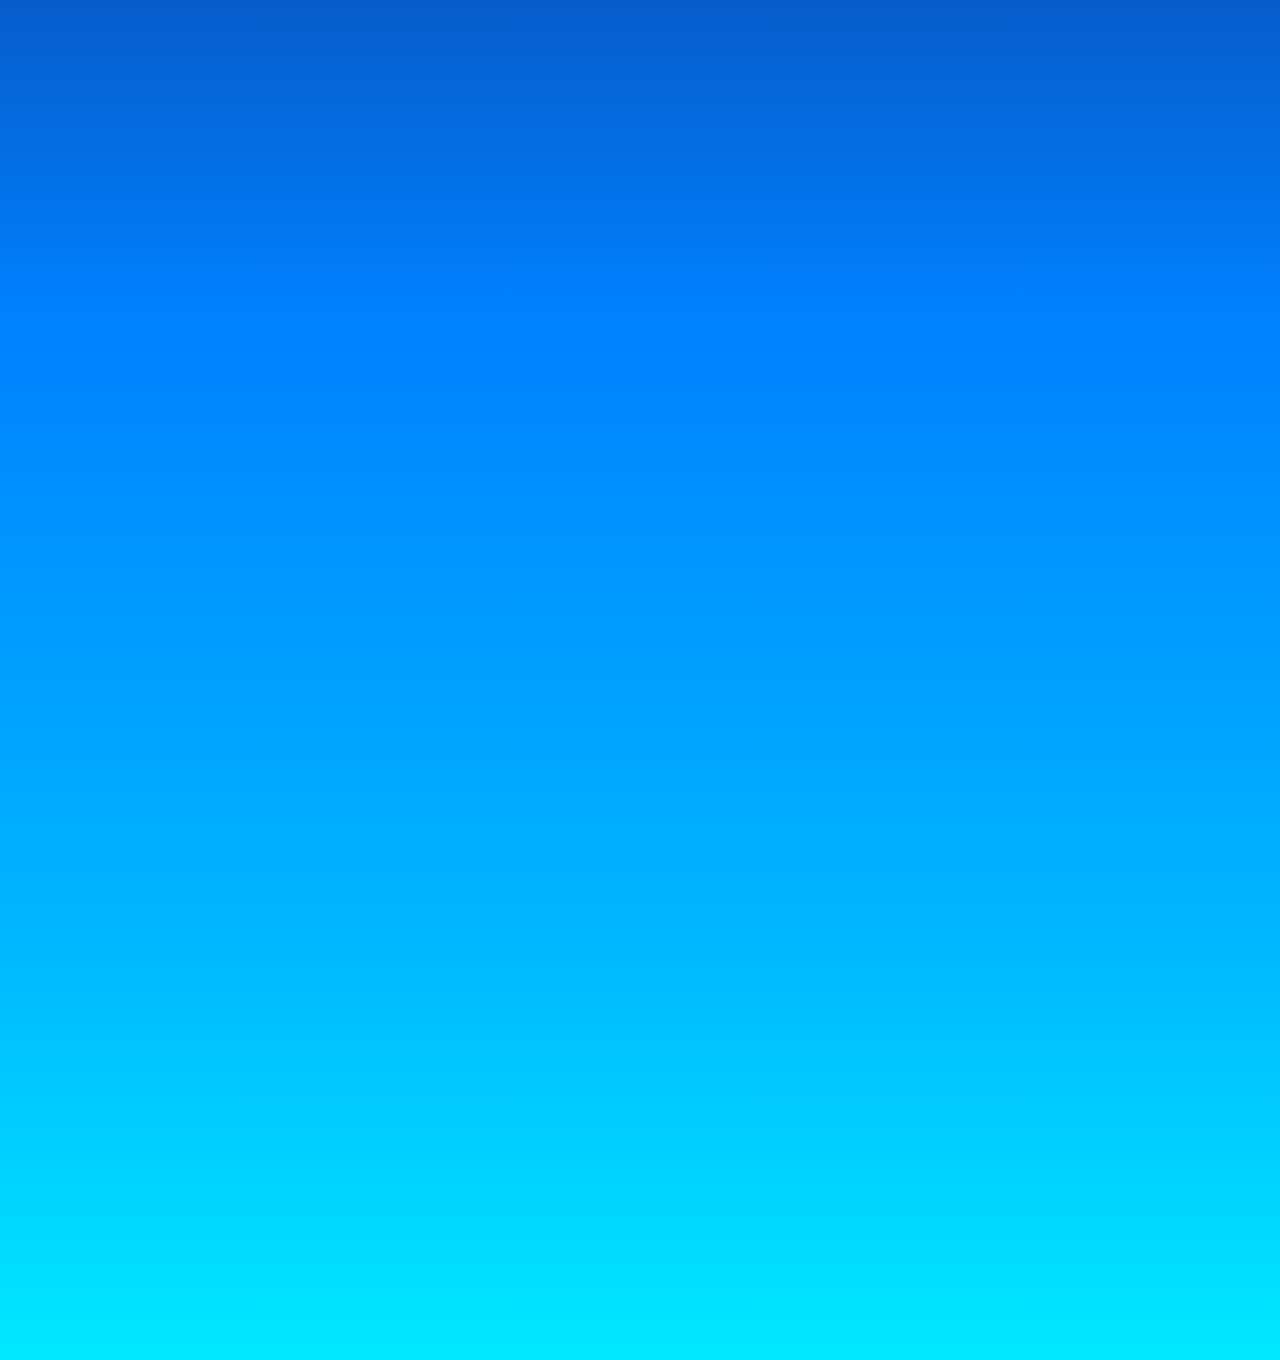
==== commit 971656d7: "Update index.html" ====
--- a/index.html
+++ b/index.html
@@ -51,7 +51,31 @@
             </div>
             <div id="marcador2"></div>
             <div id="study">
-
+                <div id="studyBox">
+                    <h2>What am I Studying?</h2>
+                    <p>
+                        Currently I'm in the first year of "Desarrollo De Aplicaciones Multiplataforma" 
+                        / Cross-Platform App Development wich is equivalent to a "Associate Degree" in 
+                        Santisima Trinidad, Salamanca, Spain; where I and my classmates are taught various
+                        skills for be able to parcitipate in the development of software.
+                        All this skills in the first year include knowledge of this languages:
+                            <br>&nbsp;&nbsp;&nbsp;&nbsp;-HTML
+                            <br>&nbsp;&nbsp;&nbsp;&nbsp;-CSS
+                            <br>&nbsp;&nbsp;&nbsp;&nbsp;-Javascript
+                            <br>&nbsp;&nbsp;&nbsp;&nbsp;-C(Introductory)
+                            <br>&nbsp;&nbsp;&nbsp;&nbsp;-Java
+                            <br>&nbsp;&nbsp;&nbsp;&nbsp;-SQL
+                            <br>&nbsp;&nbsp;&nbsp;&nbsp;-MongoDB
+                            <br>&nbsp;&nbsp;&nbsp;&nbsp;-XML
+                            <br>&nbsp;&nbsp;&nbsp;&nbsp;-DTD
+                            <br>&nbsp;&nbsp;&nbsp;&nbsp;-XML schema
+                            <br>&nbsp;&nbsp;&nbsp;&nbsp;-Bash
+                            <br>&nbsp;&nbsp;&nbsp;&nbsp;-RSS
+                        <br>
+                        And also knowledge about use of linux, creation of technical diagrams
+                        the use of Development Environments, virtual machines, and more.
+                    </p>
+                </div>
             </div>
 
     </body>
--- a/CSS/css.css
+++ b/CSS/css.css
@@ -42,10 +42,10 @@
     position: absolute;
     top: 0px;
     z-index: 1;
-    width: 1903px;
+    width: -webkit-fill-available;
     height: 1200px;
     background: url("../IMG/prueba.png") repeat 0 0;
-    background-position: center;
+    background-position:center ;
 }
 #nombre{
     position: absolute;
@@ -115,7 +115,7 @@
     position: sticky;
     top: 0px;
     height: 1300px;
-    width: fit-content;
+    width: -webkit-fill-available;
     z-index: 0;
     background: rgb(19,14,45);
 background: linear-gradient(180deg, rgba(19,14,45,1) 5%, rgba(20,20,100,1) 100%);
@@ -127,9 +127,10 @@
     position: sticky;
     top:200px;
     height: fit-content;
-    margin-left: 200px;
+    right: 0px;
     background-color:rgb(238, 236, 235) ;
     width: fit-content;
+    margin-left: 10%;
     border-top-left-radius:30px ;
     border-bottom-left-radius:30px ;
     padding-bottom: 10px;
@@ -179,7 +180,7 @@
 
 #study{
     height: 2000px;
-    width: 1900px;
+    width: -webkit-fill-available;
     background: rgb(20,20,100);
 background: linear-gradient(180deg, rgba(20,20,100,1) 0%, rgba(0,129,255,1) 48%, rgba(0,181,255,1) 78%, rgba(0,232,255,1) 100%);
 }
